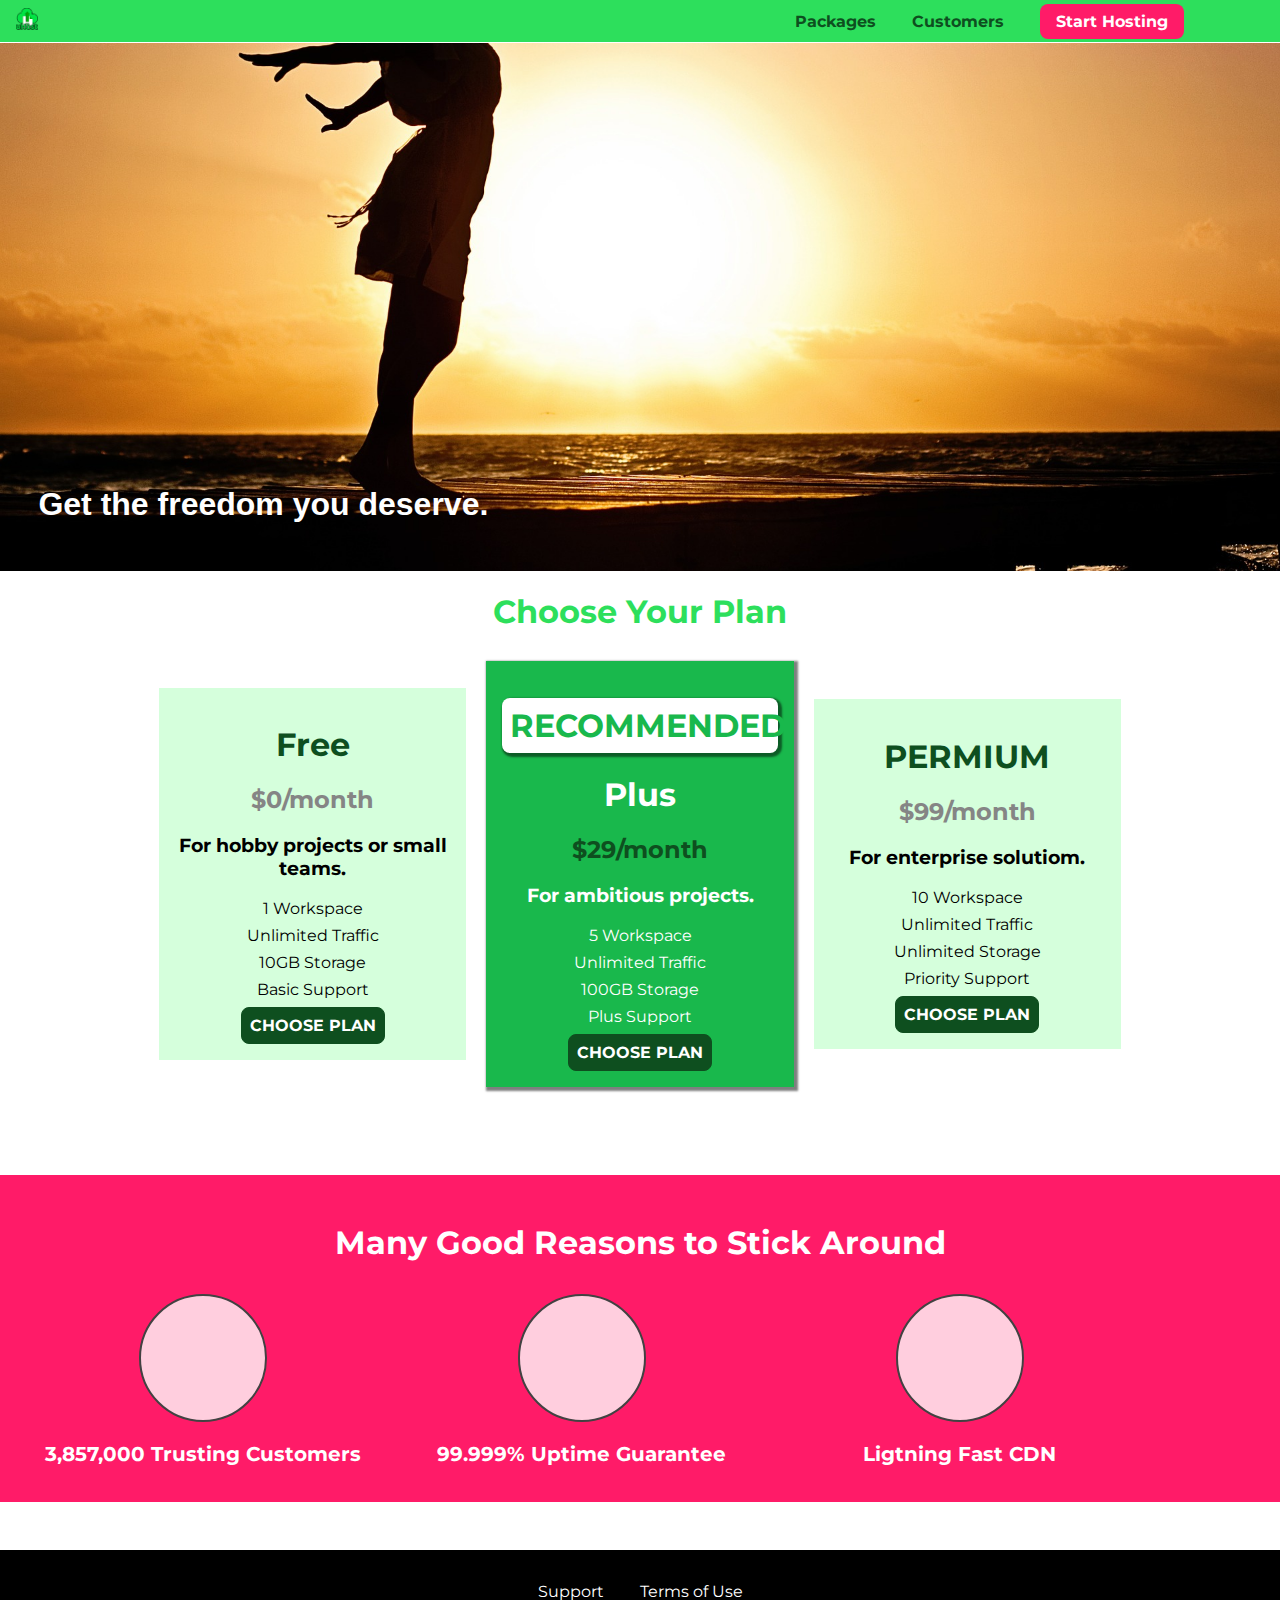
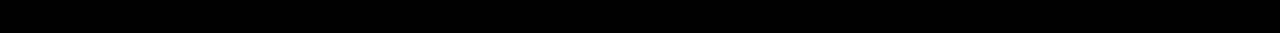
==== index.html @ 28cd18b9 "add background-image and style image" ====
<!DOCTYPE html>
<html lang="en">

<head>
    <meta charset="UTF-8">
    <meta http-equiv="X-UA-Compatible" content="ie=edge">
    <title>uHost</title>
    <link rel="shortcut icon" href="favicon.png">
    <link href="https://fonts.googleapis.com/css?family=Montserrat:400,700" rel="stylesheet">
    <link rel="stylesheet" href="shared.css">
    <link rel="stylesheet" href="main.css">
</head>

<body>
    <header class="main-header">
        <div>
            <a href="index.html" class="main-header__brand">
              <img src="images/uhost-icon.png" alt="usHost">  
            </a>
        </div>
        <nav class='main-nav'>
            <ul class='main-nav__items'>
                <li class='main-nav__item'>
                    <a href="packages/index.html" target="_self">Packages</a>
                </li>
                <li class='main-nav__item'>
                    <a href="customers/index.html">Customers</a>
                </li>
                <li class='main-nav__item main-nav__item--cta'>
                    <a href="start-hosting/index.html">Start Hosting</a>
                </li>
            </ul>
        </nav>
    </header>
    <main>
        <section id="product-overview">
            <h1>Get the freedom you deserve.</h1>
        </section>
        <section id="plans">
            <h1 class="section-title">Choose Your Plan</h1>
            <div class="plans__list">
                <article class="plan">
                    <h1 class="plan__title">Free</h1>
                    <h2 class="plan__price">$0/month</h2>
                    <h3>For hobby projects or small teams.</h3>
                    <ul class="plan__features">
                        <li class="plan__feature">1 Workspace</li>
                        <li class="plan__feature">Unlimited Traffic</li>
                        <li class="plan__feature">10GB Storage</li>
                        <li class="plan__feature">Basic Support</li>
                    </ul>
                    <div>
                        <button class="button">
                            CHOOSE PLAN
                        </button>
                    </div>
                </article>
                <article class="plan plan--highlighted">
                    <h1 class="plan__bagde">RECOMMENDED</h1>
                    <h1 class="plan__title">Plus</h1>
                    <h2 class="plan__price">$29/month</h2>
                    <h3>For ambitious projects.</h3>
                    <ul class="plan__features">
                        <li class="plan__feature">5 Workspace</li>
                        <li class="plan__feature">Unlimited Traffic</li>
                        <li class="plan__feature">100GB Storage</li>
                        <li class="plan__feature">Plus Support</li>
                    </ul>
                    <div>
                        <button class="button">
                            CHOOSE PLAN
                        </button>
                    </div>
                </article>
                <article class="plan">
                    <h1 class="plan__title">PERMIUM</h1>
                    <h2 class="plan__price">$99/month</h2>
                    <h3>For enterprise solutiom.</h3>
                    <ul class="plan__features">
                        <li class="plan__feature">10 Workspace</li>
                        <li class="plan__feature">Unlimited Traffic</li>
                        <li class="plan__feature">Unlimited Storage</li>
                        <li class="plan__feature">Priority Support</li>
                    </ul>
                    <div>
                        <button class="button">
                            CHOOSE PLAN
                        </button>
                    </div>
                </article>
            </div>
        </section>
        <section id="key-features">
            <h1 class="section-title">Many Good Reasons to Stick Around</h1>
            <ul class="key-features__list">
                <li class="key-feature">
                    <div class="key-feature__image"></div>
                    <p class="key-feature__description">3,857,000 Trusting Customers</p>
                </li>
                <li class="key-feature">
                    <div class="key-feature__image"></div>
                    <p class="key-feature__description">99.999% Uptime Guarantee</p>
                </li>
                <li class="key-feature">
                    <div class="key-feature__image"></div>
                    <p class="key-feature__description">Ligtning Fast CDN</p>
                </li>
            </ul>
        </section>
    </main>
    <footer class="main-footer">
        <nav>
            <ul class="main-footer__links">
                <li class="main-footer__link">
                    <a href="#">Support</a>
                </li>
                <li class="main-footer__link">
                    <a href="#">Terms of Use</a>
                </li>
            </ul>
        </nav>
    </footer>
</body>

</html>
---- shared.css ----
* {
    box-sizing: border-box;
}
body {
    font-family: 'Montserrat', sans-serif;
    margin: 0;
}
.main-header{
    width: 100%;
    position: fixed;
    background:  #2ddf5c;
    padding: 8px 16px;
    top: 0px;
    right: 0px;
    z-index: 2;
}

.main-nav__item{
    display: inline-block;
    margin: 0 16px;
}
.main-header > div{
    display: inline-block;
    vertical-align: middle;
}
.main-nav{
    display: inline-block;
    text-align: right;
    width: calc(100% - 90px) ;
    vertical-align: middle;
}
.main-nav__items{
    padding: 0;
    margin: 0;
    list-style: non e;
}
.main-header__brand{
    color:#0e4f1f;
    text-decoration: none;
    font-weight: bold;
    font-size: 22px;
    height: 22px;
    display: inline-block;
}

.main-header__brand img{
    height: 100%;
}

.main-nav__item a{
    color:#0e4f1f;
    text-decoration: none;
    font-weight: bold;
    padding: 3px 0;
}

.main-nav__item a:hover,
.main-nav__item a:active{
    color: white;
    border-bottom: 5px solid white;
}

.main-nav__item--cta a{
   color:white;
   background: #ff1b68;
   padding: 8px 16px;
   border-radius: 8px;
}

.main-nav__item--cta a:hover,
.main-nav__item--cta a:active {
    background:white;
    color: #ff1b68;
    border: none;
 }

 .button {
    background: #0e4f1f;
    color: white;
    font:inherit;
    border: 1.5px solid  #0e4f1f;
    padding: 8px;
    border-radius: 8px;
    font-weight: bold;
    cursor: pointer;
}
.button:hover, 
.button:active{
    background: white;
    color: #0e4f1f;
}

.button:focus{
    outline: none;
}


.main-footer {
    background: black;
    color: white;
    padding: 32px;
    margin-top: 48px;
}

.main-footer__links{
    list-style: none;
    padding: 0;
    margin: 0;
    text-align: center;
}

.main-footer__link{
    display: inline-block;
    margin: 0 16px;
}
.main-footer__link a {
    color: white;
    text-decoration: none;
}

.main-footer__link a:hover ,
.main-footer__link a:active {
    color: #ccc;
}
---- main.css ----
#product-overview {
    background: url('images/freedom.jpg')  left 10% bottom 20%/cover   no-repeat border-box;
    /* background-size: cover;
    background-repeat: no-repeat;
    background-position: left 10% bottom 20%/cover;
    background-origin: border-box;
    background-clip: border-box; */
    width: 100%;
    height: 528px;
    padding: 10px;
    margin-top: 43px;
    /* border: 2px dashed red; */
    position: relative; 
}

.section-title {
    color: #2ddf5c;
    text-align: center;
}

#product-overview h1 {
    color: white;
    font-family: 'Anton', sans-serif;
    position: absolute;
    bottom: 5%;
    left: 3%;
}
.plans__list {
    width: 80%;
    margin: auto;
    text-align: center;
}

.plan {
    background: #d5ffdc;
    width: 30%;
    padding: 16px;
    margin: 8px;
    display: inline-block;
    vertical-align: middle;
    text-align: center;
}
.plan--highlighted {
    background: #19b84c;
    color:white;
    box-shadow: 2px 2px 2px 2px rgba(0,0,0,0.5);
}

.plan__bagde{
    background: white;
    color:#19b84c;
    padding: 8px;
    box-shadow: 2px 2px 2px 2px rgba(0,0,0,0.5);
    border-radius: 8px;
}
.plan__features {
    list-style: none;
    padding: 0;
    margin: 0;
}

.plan__feature{
    margin: 8px 0;
}

.plan__title {
    color:#0e4f1f;
}

.plan__price {
    color: #858585;
}
.plan--highlighted  .plan__price{
    color:#0e4f1f;
}
.plan--highlighted  .plan__title{
    color:white;
}


#key-features {
    background: #ff1b68;
    margin-top: 80px;
    padding: 16px;
}

#key-features  .section-title{
    color: white;
    margin: 32px;
}
.key-features__list {
    list-style: none;
    padding: 0;
    margin: 0;
}

.key-feature__image{
    background: #ffcede;
    width: 128px;
    border: 2px solid #424242;
    border-radius: 50%;
    height: 128px;
    margin: auto;
}

.key-feature{
    display: inline-block;
    width: 30%;
    text-align: center;
    vertical-align: top;
}

.key-feature__description {
    color: white;
    font-weight: bold;
    text-align: center;
    font-size: 20px;
}
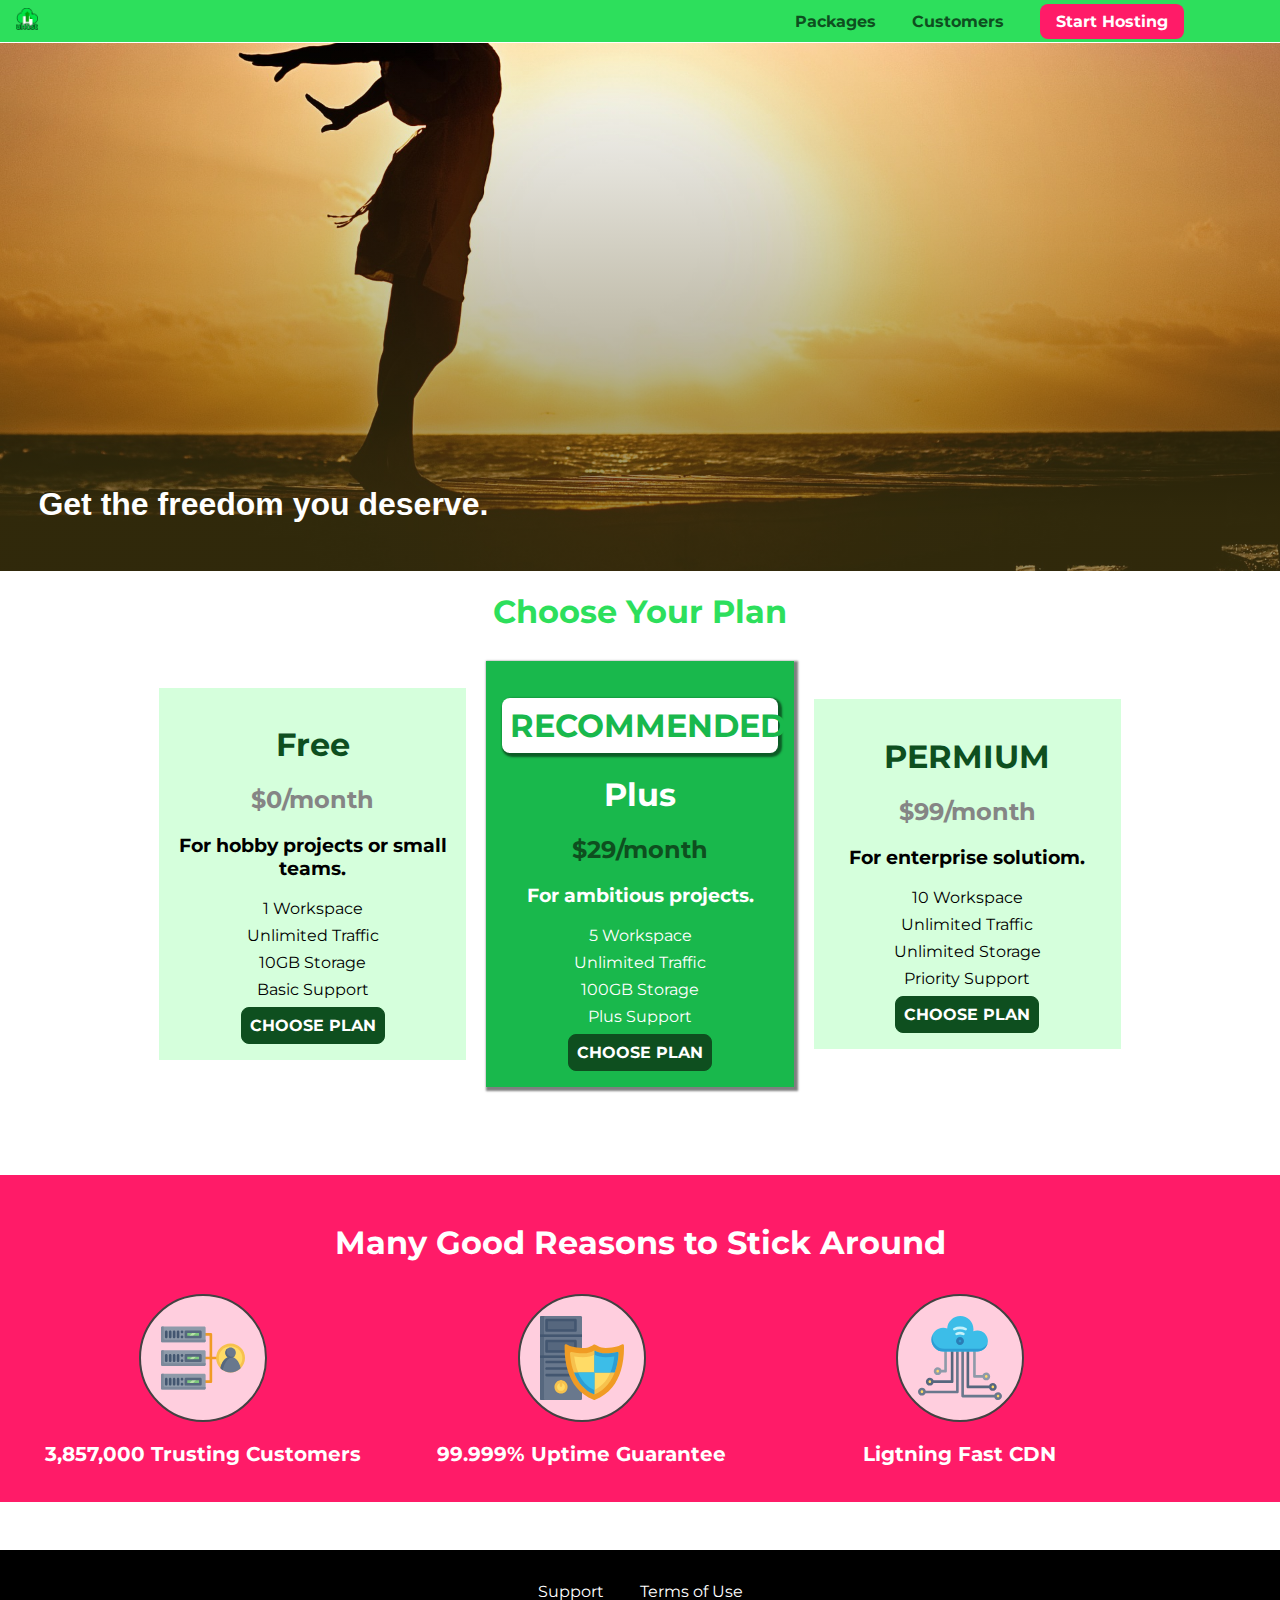
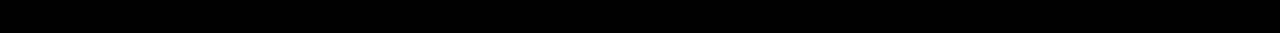
==== commit 7cfedacd: "adding svgs and resize them" ====
--- a/index.html
+++ b/index.html
@@ -94,15 +94,187 @@
             <h1 class="section-title">Many Good Reasons to Stick Around</h1>
             <ul class="key-features__list">
                 <li class="key-feature">
-                    <div class="key-feature__image"></div>
+                    <div class="key-feature__image">
+                        <svg viewBox="0 0 512 512">
+                            <path style="fill:#F09B24;" d="M344,248h-32V112c0-4.418-3.582-8-8-8h-40c-4.418,0-8,3.582-8,8s3.582,8,8,8h32v128h-32  c-4.418,0-8,3.582-8,8s3.582,8,8,8h32v128h-32c-4.418,0-8,3.582-8,8s3.582,8,8,8h40c4.418,0,8-3.582,8-8V264h32c4.418,0,8-3.582,8-8  S348.418,248,344,248z"
+                            />
+                            <path style="fill:#8E9AA9;" d="M264,64H8c-4.418,0-8,3.582-8,8v80c0,4.418,3.582,8,8,8h256c4.418,0,8-3.582,8-8V72  C272,67.582,268.418,64,264,64z"
+                            />
+                            <path style="fill:#7C899B;" d="M24,144c-4.418,0-8-3.582-8-8V64H8c-4.418,0-8,3.582-8,8v80c0,4.418,3.582,8,8,8h256  c4.418,0,8-3.582,8-8v-8H24z"
+                            />
+                            <rect x="152" y="96" style="fill:#B8E3A8;" width="88" height="32" />
+                            <g>
+                                <polygon style="fill:#7EC97D;" points="152,96 152,128 166,128 198,96  " />
+                                <polygon style="fill:#7EC97D;" points="220,96 188,128 240,128 240,96  " />
+                            </g>
+                            <path style="fill:#56677E;" d="M240,136h-88c-4.418,0-8-3.582-8-8V96c0-4.418,3.582-8,8-8h88c4.418,0,8,3.582,8,8v32  C248,132.418,244.418,136,240,136z M160,120h72v-16h-72V120z"
+                            />
+                            <g>
+                                <path style="fill:#435670;" d="M32,136c-4.418,0-8-3.582-8-8V96c0-4.418,3.582-8,8-8s8,3.582,8,8v32C40,132.418,36.418,136,32,136z   "
+                                />
+                                <path style="fill:#435670;" d="M56,136c-4.418,0-8-3.582-8-8V96c0-4.418,3.582-8,8-8s8,3.582,8,8v32C64,132.418,60.418,136,56,136z   "
+                                />
+                                <path style="fill:#435670;" d="M80,136c-4.418,0-8-3.582-8-8V96c0-4.418,3.582-8,8-8s8,3.582,8,8v32C88,132.418,84.418,136,80,136z   "
+                                />
+                                <path style="fill:#435670;" d="M104,136c-4.418,0-8-3.582-8-8V96c0-4.418,3.582-8,8-8s8,3.582,8,8v32   C112,132.418,108.418,136,104,136z"
+                                />
+                                <path style="fill:#435670;" d="M128,105c-4.418,0-8-3.582-8-8v-1c0-4.418,3.582-8,8-8s8,3.582,8,8v1   C136,101.418,132.418,105,128,105z"
+                                />
+                                <path style="fill:#435670;" d="M128,136c-4.418,0-8-3.582-8-8v-1c0-4.418,3.582-8,8-8s8,3.582,8,8v1   C136,132.418,132.418,136,128,136z"
+                                />
+                            </g>
+                            <path style="fill:#8E9AA9;" d="M264,208H8c-4.418,0-8,3.582-8,8v80c0,4.418,3.582,8,8,8h256c4.418,0,8-3.582,8-8v-80  C272,211.582,268.418,208,264,208z"
+                            />
+                            <path style="fill:#7C899B;" d="M24,288c-4.418,0-8-3.582-8-8v-72H8c-4.418,0-8,3.582-8,8v80c0,4.418,3.582,8,8,8h256  c4.418,0,8-3.582,8-8v-8H24z"
+                            />
+                            <rect x="152" y="240" style="fill:#B8E3A8;" width="88" height="32" />
+                            <g>
+                                <polygon style="fill:#7EC97D;" points="152,240 152,272 166,272 198,240  " />
+                                <polygon style="fill:#7EC97D;" points="220,240 188,272 240,272 240,240  " />
+                            </g>
+                            <path style="fill:#56677E;" d="M240,280h-88c-4.418,0-8-3.582-8-8v-32c0-4.418,3.582-8,8-8h88c4.418,0,8,3.582,8,8v32  C248,276.418,244.418,280,240,280z M160,264h72v-16h-72V264z"
+                            />
+                            <g>
+                                <path style="fill:#435670;" d="M32,280c-4.418,0-8-3.582-8-8v-32c0-4.418,3.582-8,8-8s8,3.582,8,8v32C40,276.418,36.418,280,32,280   z"
+                                />
+                                <path style="fill:#435670;" d="M56,280c-4.418,0-8-3.582-8-8v-32c0-4.418,3.582-8,8-8s8,3.582,8,8v32C64,276.418,60.418,280,56,280   z"
+                                />
+                                <path style="fill:#435670;" d="M80,280c-4.418,0-8-3.582-8-8v-32c0-4.418,3.582-8,8-8s8,3.582,8,8v32C88,276.418,84.418,280,80,280   z"
+                                />
+                                <path style="fill:#435670;" d="M104,280c-4.418,0-8-3.582-8-8v-32c0-4.418,3.582-8,8-8s8,3.582,8,8v32   C112,276.418,108.418,280,104,280z"
+                                />
+                                <path style="fill:#435670;" d="M128,249c-4.418,0-8-3.582-8-8v-1c0-4.418,3.582-8,8-8s8,3.582,8,8v1   C136,245.418,132.418,249,128,249z"
+                                />
+                                <path style="fill:#435670;" d="M128,280c-4.418,0-8-3.582-8-8v-1c0-4.418,3.582-8,8-8s8,3.582,8,8v1   C136,276.418,132.418,280,128,280z"
+                                />
+                            </g>
+                            <path style="fill:#8E9AA9;" d="M264,352H8c-4.418,0-8,3.582-8,8v80c0,4.418,3.582,8,8,8h256c4.418,0,8-3.582,8-8v-80  C272,355.582,268.418,352,264,352z"
+                            />
+                            <path style="fill:#7C899B;" d="M24,432c-4.418,0-8-3.582-8-8v-72H8c-4.418,0-8,3.582-8,8v80c0,4.418,3.582,8,8,8h256  c4.418,0,8-3.582,8-8v-8H24z"
+                            />
+                            <rect x="152" y="384" style="fill:#B8E3A8;" width="88" height="32" />
+                            <g>
+                                <polygon style="fill:#7EC97D;" points="152,384 152,416 166,416 198,384  " />
+                                <polygon style="fill:#7EC97D;" points="220,384 188,416 240,416 240,384  " />
+                            </g>
+                            <path style="fill:#56677E;" d="M240,424h-88c-4.418,0-8-3.582-8-8v-32c0-4.418,3.582-8,8-8h88c4.418,0,8,3.582,8,8v32  C248,420.418,244.418,424,240,424z M160,408h72v-16h-72V408z"
+                            />
+                            <g>
+                                <path style="fill:#435670;" d="M32,424c-4.418,0-8-3.582-8-8v-32c0-4.418,3.582-8,8-8s8,3.582,8,8v32C40,420.418,36.418,424,32,424   z"
+                                />
+                                <path style="fill:#435670;" d="M56,424c-4.418,0-8-3.582-8-8v-32c0-4.418,3.582-8,8-8s8,3.582,8,8v32C64,420.418,60.418,424,56,424   z"
+                                />
+                                <path style="fill:#435670;" d="M80,424c-4.418,0-8-3.582-8-8v-32c0-4.418,3.582-8,8-8s8,3.582,8,8v32C88,420.418,84.418,424,80,424   z"
+                                />
+                                <path style="fill:#435670;" d="M104,424c-4.418,0-8-3.582-8-8v-32c0-4.418,3.582-8,8-8s8,3.582,8,8v32   C112,420.418,108.418,424,104,424z"
+                                />
+                                <path style="fill:#435670;" d="M128,393c-4.418,0-8-3.582-8-8v-1c0-4.418,3.582-8,8-8s8,3.582,8,8v1   C136,389.418,132.418,393,128,393z"
+                                />
+                                <path style="fill:#435670;" d="M128,424c-4.418,0-8-3.582-8-8v-1c0-4.418,3.582-8,8-8s8,3.582,8,8v1   C136,420.418,132.418,424,128,424z"
+                                />
+                            </g>
+                            <path style="fill:#F7C14D;" d="M424,168c-48.523,0-88,39.477-88,88s39.477,88,88,88s88-39.477,88-88S472.523,168,424,168z" />
+                            <path style="fill:#FFDB66;" d="M424,184c-39.701,0-72,32.299-72,72s32.299,72,72,72s72-32.299,72-72S463.701,184,424,184z" />
+                            <path style="fill:#69788D;" d="M484.893,314.16C476.393,274.588,451.922,248,424,248s-52.393,26.588-60.893,66.16  c-0.605,2.82,0.354,5.749,2.511,7.664C381.731,336.124,402.465,344,424,344s42.269-7.876,58.381-22.176  C484.539,319.909,485.498,316.98,484.893,314.16z"
+                            />
+                            <path style="fill:#56677E;" d="M434.053,249.171C430.768,248.403,427.411,248,424,248c-27.922,0-52.393,26.588-60.893,66.16  c-0.605,2.82,0.354,5.749,2.511,7.664c3.383,3.002,6.979,5.703,10.734,8.125C384.904,286.243,407.373,255.378,434.053,249.171z"
+                            />
+                            <path style="fill:#69788D;" d="M424,192c-17.645,0-32,14.355-32,32s14.355,32,32,32s32-14.355,32-32S441.645,192,424,192z" />
+                            <path style="fill:#56677E;" d="M432,248c-17.645,0-32-14.355-32-32c0-6.783,2.128-13.076,5.742-18.258  C397.444,203.53,392,213.138,392,224c0,17.645,14.355,32,32,32c10.862,0,20.471-5.444,26.258-13.742  C445.076,245.872,438.783,248,432,248z"
+                            />
+
+                        </svg>
+  
+                    </div>
                     <p class="key-feature__description">3,857,000 Trusting Customers</p>
                 </li>
                 <li class="key-feature">
-                    <div class="key-feature__image"></div>
+                    <div class="key-feature__image">
+                        <svg viewBox="0 0 512 512">
+                            <path style="fill:#69788D;" d="M248,0H8C3.582,0,0,3.582,0,8v496c0,4.418,3.582,8,8,8h240c4.418,0,8-3.582,8-8V8  C256,3.582,252.418,0,248,0z"
+                            />
+                            <path style="fill:#56677E;" d="M24,504V8c0-4.418,3.582-8,8-8H8C3.582,0,0,3.582,0,8v496c0,4.418,3.582,8,8,8h24  C27.582,512,24,508.418,24,504z"
+                            />
+                            <g>
+                                <rect x="0" y="112" style="fill:#435670;" width="256" height="16" />
+                                <rect x="0" y="240" style="fill:#435670;" width="256" height="16" />
+                            </g>
+                            <path style="fill:#F7C14D;" d="M128,392c-22.056,0-40,17.944-40,40s17.944,40,40,40s40-17.944,40-40S150.056,392,128,392z" />
+                            <path style="fill:#FFDB66;" d="M128,408c-13.233,0-24,10.767-24,24s10.767,24,24,24s24-10.767,24-24S141.233,408,128,408z" />
+                            <path style="fill:#F7C14D;" d="M128,392c-2.739,0-5.414,0.278-8,0.805V424c0,4.418,3.582,8,8,8c4.418,0,8-3.582,8-8v-31.195  C133.414,392.278,130.739,392,128,392z"
+                            />
+                            <g>
+                                <path style="fill:#435670;" d="M216,288H40c-4.418,0-8-3.582-8-8s3.582-8,8-8h176c4.418,0,8,3.582,8,8S220.418,288,216,288z"
+                                />
+                                <path style="fill:#435670;" d="M216,328H40c-4.418,0-8-3.582-8-8s3.582-8,8-8h176c4.418,0,8,3.582,8,8S220.418,328,216,328z"
+                                />
+                                <path style="fill:#435670;" d="M216,368H40c-4.418,0-8-3.582-8-8s3.582-8,8-8h176c4.418,0,8,3.582,8,8S220.418,368,216,368z"
+                                />
+                                <path style="fill:#435670;" d="M216,16H40c-4.418,0-8,3.582-8,8v64c0,4.418,3.582,8,8,8h176c4.418,0,8-3.582,8-8V24   C224,19.582,220.418,16,216,16z"
+                                />
+                            </g>
+                            <rect x="48" y="32" style="fill:#56677E;" width="160" height="48" />
+                            <path style="fill:#435670;" d="M216,144H40c-4.418,0-8,3.582-8,8v64c0,4.418,3.582,8,8,8h176c4.418,0,8-3.582,8-8v-64  C224,147.582,220.418,144,216,144z"
+                            />
+                            <rect x="48" y="160" style="fill:#56677E;" width="160" height="48" />
+                            <path style="fill:#F09B24;" d="M511.747,180.237c-0.194-6.537-8.107-10.107-13.135-5.894c-5.6,4.693-42.904,21.282-98.514,21.282  c-33.45,0-64.625-20.999-64.929-21.206c-2.9-1.991-6.764-1.85-9.512,0.346c-2.677,2.135-27.201,20.86-63.793,20.86  c-55.607,0-92.914-16.589-98.515-21.282c-5.028-4.211-12.941-0.645-13.135,5.894c-1.634,54.834,4.655,105.941,18.693,151.903  c12.096,39.604,29.759,74.047,52.497,102.373c27.538,34.304,62.743,59.882,104.66,76.045c3.069,1.918,6.757,1.921,9.83,0  c41.917-16.163,77.122-41.741,104.66-76.045c22.738-28.326,40.401-62.77,52.497-102.373  C507.092,286.179,513.381,235.071,511.747,180.237z"
+                            />
+                            <path style="fill:#F7C14D;" d="M476.21,221.226c-1.953-1.631-4.568-2.235-7.036-1.628c-21.686,5.327-44.926,8.028-69.075,8.028  c-25.926,0-49.633-8.975-64.955-16.504c-2.307-1.134-5.016-1.091-7.284,0.116c-14.059,7.477-36.919,16.388-65.994,16.388  c-24.153,0-47.394-2.701-69.075-8.028c-5.155-1.268-10.221,2.966-9.894,8.261c2.077,33.693,7.668,65.635,16.616,94.935  c22.774,74.565,66.139,126.334,128.888,153.868c2.032,0.891,4.397,0.891,6.43,0c61.777-27.107,104.716-78.876,127.62-153.868  c8.948-29.3,14.539-61.241,16.616-94.935C479.224,225.319,478.163,222.856,476.21,221.226z"
+                            />
+                            <path style="fill:#FFDB66;" d="M331.609,451.727c-52.604-25.289-89.304-70.987-109.144-135.944  c-6.532-21.39-11.162-44.336-13.82-68.447c17.133,2.852,34.952,4.291,53.22,4.291c29.394,0,53.376-7.793,69.978-15.561  c17.44,7.736,41.656,15.561,68.256,15.561c18.267,0,36.085-1.439,53.219-4.291c-2.659,24.112-7.288,47.06-13.82,68.448  C419.545,381.108,383.27,426.805,331.609,451.727z"
+                            />
+                            <g>
+                                <path style="fill:#2C9DD4;" d="M479.066,227.858c0.157-2.539-0.903-5.002-2.856-6.633s-4.568-2.235-7.036-1.628   c-21.686,5.327-44.926,8.028-69.075,8.028c-25.926,0-49.633-8.975-64.955-16.504c-1.057-0.52-2.2-0.78-3.345-0.806l-0.072,133.351   h123.601c2.556-6.746,4.933-13.702,7.123-20.874C471.398,293.493,476.989,261.552,479.066,227.858z"
+                                />
+                                <path style="fill:#2C9DD4;" d="M206.658,343.667c24.153,63.42,65.028,108.108,121.743,132.995c1.031,0.452,2.147,0.673,3.263,0.666   l0.063-133.661H206.658z"
+                                />
+                            </g>
+                            <g>
+                                <path style="fill:#3CBDE8;" d="M439.497,315.783c6.532-21.389,11.161-44.336,13.82-68.448c-17.134,2.852-34.952,4.291-53.219,4.291   c-26.6,0-50.815-7.824-68.256-15.561l-0.116,107.601h97.758C433.179,334.807,436.524,325.518,439.497,315.783z"
+                                />
+                                <path style="fill:#3CBDE8;" d="M232.523,343.667c21.144,50.298,54.363,86.56,99.087,108.06l0.117-108.06H232.523z" />
+                            </g>
+                        </svg>
+                    </div>
                     <p class="key-feature__description">99.999% Uptime Guarantee</p>
                 </li>
                 <li class="key-feature">
-                    <div class="key-feature__image"></div>
+                    <div class="key-feature__image">
+                        <svg viewBox="0 0 512 512">
+                            <path style="fill:#8E9AA9;" d="M168,200c-4.418,0-8,3.582-8,8v120h-17.376c-3.302-9.311-12.194-16-22.624-16  c-13.234,0-24,10.767-24,24s10.766,24,24,24c10.429,0,19.321-6.689,22.624-16H168c4.418,0,8-3.582,8-8V208  C176,203.582,172.418,200,168,200z"
+                            />
+                            <path style="fill:#FFDB66;" d="M120,328c-4.411,0-8,3.589-8,8s3.589,8,8,8s8-3.589,8-8S124.411,328,120,328z" />
+                            <path style="fill:#56677E;" d="M208,200c-4.418,0-8,3.582-8,8v184H94.624C91.322,382.689,82.43,376,72,376  c-13.234,0-24,10.767-24,24s10.766,24,24,24c10.429,0,19.321-6.689,22.624-16H208c4.418,0,8-3.582,8-8V208  C216,203.582,212.418,200,208,200z"
+                            />
+                            <path style="fill:#FFDB66;" d="M72,392c-4.411,0-8,3.589-8,8s3.589,8,8,8s8-3.589,8-8S76.411,392,72,392z" />
+                            <path style="fill:#69788D;" d="M240,208c-4.418,0-8,3.582-8,8v239H47.24c-2.671-10.34-12.078-18-23.24-18c-13.234,0-24,10.767-24,24  s10.766,24,24,24c9.666,0,18.009-5.747,21.809-14H240c4.418,0,8-3.582,8-8V216C248,211.582,244.418,208,240,208z"
+                            />
+                            <path style="fill:#FFDB66;" d="M24,453c-4.411,0-8,3.589-8,8s3.589,8,8,8s8-3.589,8-8S28.411,453,24,453z" />
+                            <path style="fill:#69788D;" d="M488,464c-10.429,0-19.321,6.689-22.624,16H280V208c0-4.418-3.582-8-8-8s-8,3.582-8,8v280  c0,4.418,3.582,8,8,8h193.376c3.302,9.311,12.194,16,22.624,16c13.234,0,24-10.767,24-24S501.234,464,488,464z"
+                            />
+                            <path style="fill:#FFDB66;" d="M488,480c-4.411,0-8,3.589-8,8s3.589,8,8,8s8-3.589,8-8S492.411,480,488,480z" />
+                            <path style="fill:#56677E;" d="M456,408c-10.429,0-19.321,6.689-22.624,16H312V208c0-4.418-3.582-8-8-8s-8,3.582-8,8v224  c0,4.418,3.582,8,8,8h129.376c3.302,9.311,12.194,16,22.624,16c13.234,0,24-10.767,24-24S469.234,408,456,408z"
+                            />
+                            <path style="fill:#FFDB66;" d="M456,424c-4.411,0-8,3.589-8,8s3.589,8,8,8s8-3.589,8-8S460.411,424,456,424z" />
+                            <path style="fill:#8E9AA9;" d="M416,344c-10.429,0-19.321,6.689-22.624,16H352V208c0-4.418-3.582-8-8-8s-8,3.582-8,8v160  c0,4.418,3.582,8,8,8h49.376c3.302,9.311,12.194,16,22.624,16c13.234,0,24-10.767,24-24S429.234,344,416,344z"
+                            />
+                            <path style="fill:#FFDB66;" d="M416,360c-4.411,0-8,3.589-8,8s3.589,8,8,8s8-3.589,8-8S420.411,360,416,360z" />
+                            <path style="fill:#3CBDE8;" d="M362,88c-8.741,0-17.231,1.751-25.06,5.085C337.646,88.797,338,84.43,338,80  c0-44.112-35.888-80-80-80c-42.823,0-77.895,33.816-79.909,76.149C170.393,73.415,162.244,72,154,72c-39.701,0-72,32.299-72,72  s32.299,72,72,72h208c35.29,0,64-28.71,64-64S397.29,88,362,88z"
+                            />
+                            <path style="fill:#2C9DD4;" d="M368,200H160c-39.701,0-72-32.299-72-72c0-5.863,0.721-11.559,2.05-17.019  C84.918,120.88,82,132.102,82,144c0,39.701,32.299,72,72,72h208c30.389,0,55.88-21.296,62.379-49.743  C413.565,186.327,392.352,200,368,200z"
+                            />
+                            <path style="fill:#2A7DB5;" d="M256,128c-13.234,0-24,10.767-24,24s10.766,24,24,24c13.233,0,24-10.767,24-24S269.233,128,256,128z"
+                            />
+                            <path style="fill:#2C9DD4;" d="M256,144c-4.411,0-8,3.589-8,8s3.589,8,8,8c4.411,0,8-3.589,8-8S260.411,144,256,144z" />
+                            <g>
+                                <path style="fill:#C5F1FA;" d="M221.755,87.695c-2.994,0-5.864-1.688-7.233-4.572c-1.894-3.991-0.194-8.763,3.798-10.657   C230.157,66.849,242.834,64,256,64c13.166,0,25.844,2.849,37.68,8.466c3.992,1.895,5.692,6.666,3.798,10.657   s-6.666,5.692-10.657,3.798C277.144,82.328,266.774,80,256,80c-10.774,0-21.144,2.328-30.821,6.921   C224.072,87.446,222.904,87.695,221.755,87.695z"
+                                />
+                                <path style="fill:#C5F1FA;" d="M276.545,116.618c-1.148,0-2.316-0.249-3.424-0.774C267.745,113.293,261.985,112,256,112   c-5.985,0-11.745,1.293-17.121,3.844c-3.991,1.895-8.763,0.192-10.657-3.798c-1.894-3.992-0.193-8.764,3.798-10.657   C239.557,97.813,247.625,96,256,96c8.376,0,16.444,1.813,23.98,5.389c3.991,1.894,5.692,6.665,3.798,10.657   C282.41,114.93,279.539,116.618,276.545,116.618z"
+                                />
+                            </g>
+
+                        </svg>
+                    </div>
                     <p class="key-feature__description">Ligtning Fast CDN</p>
                 </li>
             </ul>
--- a/main.css
+++ b/main.css
@@ -1,6 +1,7 @@
 
  #product-overview {
-    background: url('images/freedom.jpg')  left 10% bottom 20%/cover   no-repeat border-box;
+    background: linear-gradient(to top, rgba(80,68,18,0.6) 10%, transparent), 
+    url('images/freedom.jpg')  left 10% bottom 20%/cover   no-repeat border-box , #ff1b68;
     /* background-size: cover;
     background-repeat: no-repeat;
     background-position: left 10% bottom 20%/cover;
@@ -102,6 +103,7 @@
     border-radius: 50%;
     height: 128px;
     margin: auto;
+    padding: 20px;
 }
 
 .key-feature{
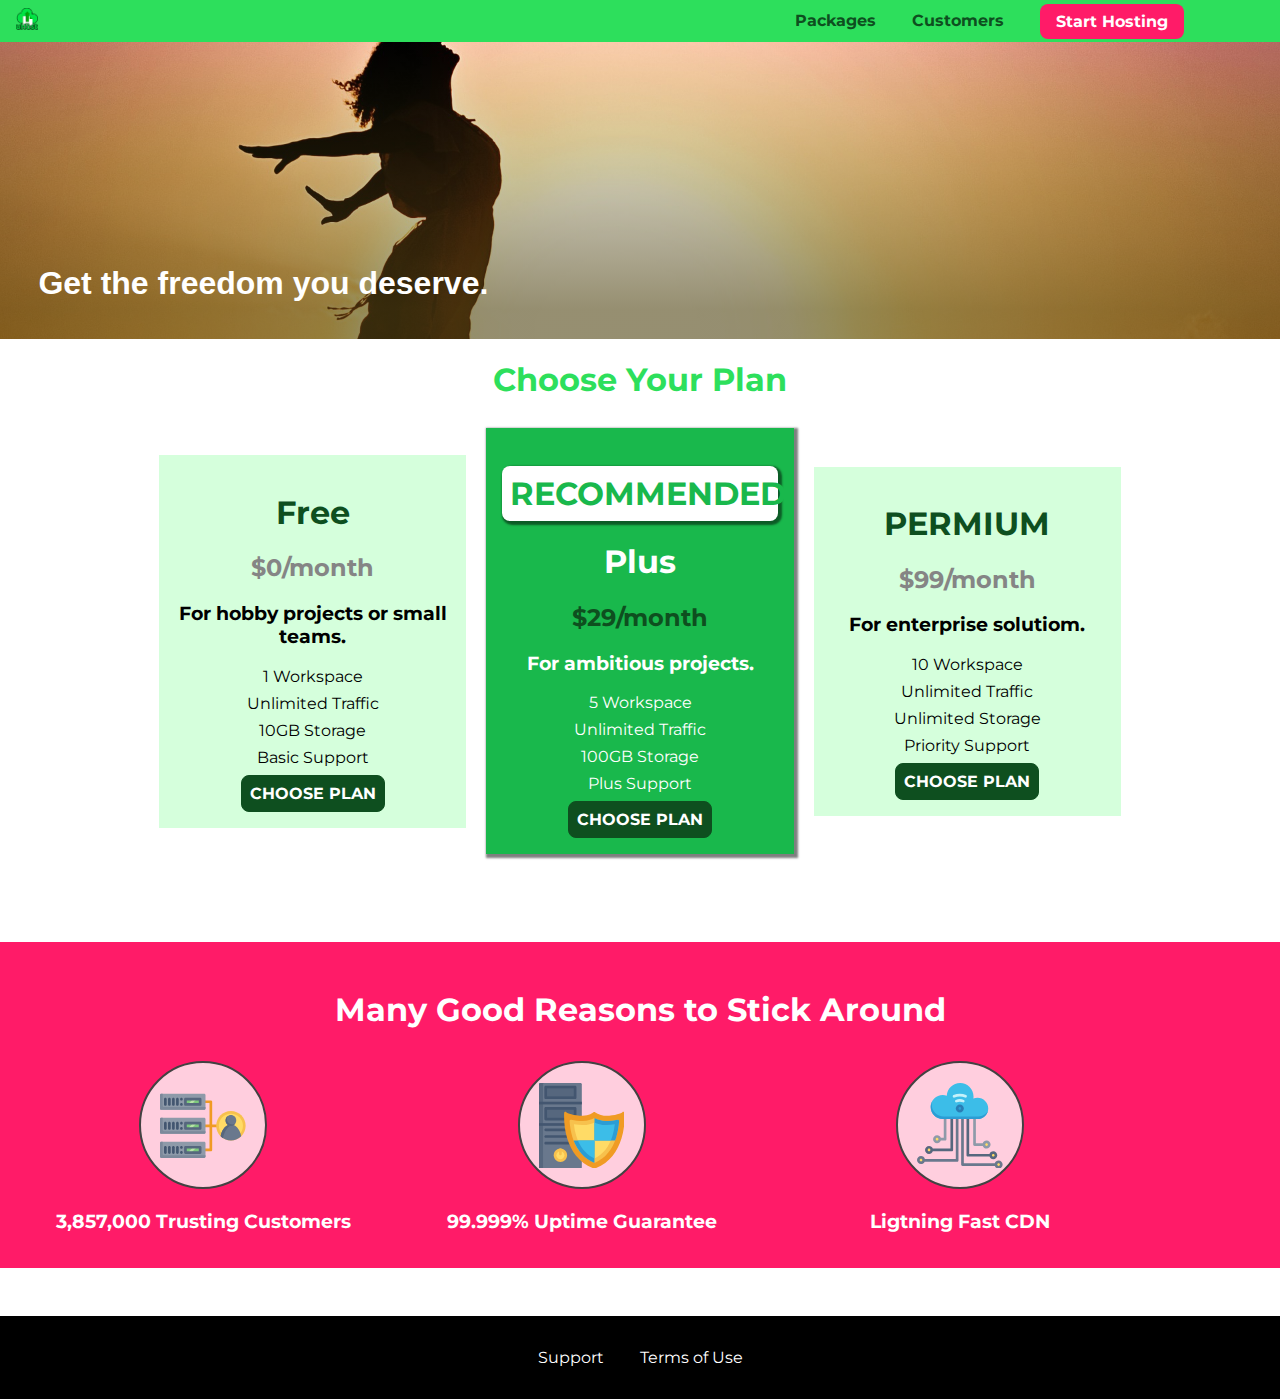
==== commit aa61d738: "adding modal html and css" ====
--- a/index.html
+++ b/index.html
@@ -12,6 +12,14 @@
 </head>
 
 <body>
+    <div class="backdrop"></div>
+    <div class="modal">
+        <h1 class="modal__title">Do you want to continue?</h1>
+        <div class="modal__actions">
+            <a href="start-hosting/index.html"  class="modal__action">Yes!</a>
+            <button class="modal__action   modal__action--negative" type="button">No!</button>  
+        </div>
+    </div>
     <header class="main-header">
         <div>
             <a href="index.html" class="main-header__brand">
--- a/shared.css
+++ b/shared.css
@@ -10,7 +10,7 @@
     width: 100%;
     position: fixed;
     background:  #2ddf5c;
-    padding: 8px 16px;
+    padding: 0.5rem 1rem;
     top: 0px;
     right: 0px;
     z-index: 2;
@@ -18,7 +18,7 @@
 
 .main-nav__item{
     display: inline-block;
-    margin: 0 16px;
+    margin: 0 1rem;
 }
 .main-header > div{
     display: inline-block;
@@ -39,7 +39,7 @@
     color:#0e4f1f;
     text-decoration: none;
     font-weight: bold;
-    font-size: 22px;
+    font-size: 1.3rem;
     height: 22px;
     display: inline-block;
 }
@@ -52,7 +52,7 @@
     color:#0e4f1f;
     text-decoration: none;
     font-weight: bold;
-    padding: 3px 0;
+    padding:0.2rem 0;
 }
 
 .main-nav__item a:hover,
@@ -64,7 +64,7 @@
 .main-nav__item--cta a{
    color:white;
    background: #ff1b68;
-   padding: 8px 16px;
+   padding: 0.5rem 1rem;
    border-radius: 8px;
 }
 
@@ -75,12 +75,23 @@
     border: none;
  }
 
+ .backdrop {
+    position: fixed;
+    background-color: rgba(0, 0, 0, 0.3);
+    width: 100vw;
+    height: 100vh;
+    top: 0;
+    left: 0;
+    z-index:100;
+    display: none; 
+ }
+
  .button {
     background: #0e4f1f;
     color: white;
     font:inherit;
     border: 1.5px solid  #0e4f1f;
-    padding: 8px;
+    padding: 0.5rem;
     border-radius: 8px;
     font-weight: bold;
     cursor: pointer;
@@ -99,8 +110,8 @@
 .main-footer {
     background: black;
     color: white;
-    padding: 32px;
-    margin-top: 48px;
+    padding: 2rem;
+    margin-top: 3rem;
 }
 
 .main-footer__links{
@@ -112,7 +123,7 @@
 
 .main-footer__link{
     display: inline-block;
-    margin: 0 16px;
+    margin: 0 1rem;
 }
 .main-footer__link a {
     color: white;
--- a/main.css
+++ b/main.css
@@ -1,18 +1,18 @@
 
  #product-overview {
     background: linear-gradient(to top, rgba(80,68,18,0.6) 10%, transparent), 
-    url('images/freedom.jpg')  left 10% bottom 20%/cover   no-repeat border-box , #ff1b68;
+    url('images/freedom.jpg')  left 10% bottom 70%/cover   no-repeat border-box , #ff1b68;
     /* background-size: cover;
     background-repeat: no-repeat;
     background-position: left 10% bottom 20%/cover;
     background-origin: border-box;
     background-clip: border-box; */
-    width: 100%;
-    height: 528px;
-    padding: 10px;
-    margin-top: 43px;
+    width: 100vw;
+    height: 33vh;
+    margin-top: 2.6rem;
     /* border: 2px dashed red; */
     position: relative; 
+    /* Even if using the position:relative we related the w&h to the viewport */
 }
 
 .section-title {
@@ -29,15 +29,16 @@
 }
 .plans__list {
     width: 80%;
-    margin: auto;
+    margin: auto; 
+    /*  for centering elements but it works only for block level elements with an explicitly assigned Width though */
     text-align: center;
 }
 
 .plan {
     background: #d5ffdc;
     width: 30%;
-    padding: 16px;
-    margin: 8px;
+    padding: 1rem;
+    margin: 0.5rem;
     display: inline-block;
     vertical-align: middle;
     text-align: center;
@@ -51,7 +52,7 @@
 .plan__bagde{
     background: white;
     color:#19b84c;
-    padding: 8px;
+    padding: 0.5rem;
     box-shadow: 2px 2px 2px 2px rgba(0,0,0,0.5);
     border-radius: 8px;
 }
@@ -62,7 +63,7 @@
 }
 
 .plan__feature{
-    margin: 8px 0;
+    margin: 0.5rem 0;
 }
 
 .plan__title {
@@ -82,13 +83,13 @@
 
 #key-features {
     background: #ff1b68;
-    margin-top: 80px;
-    padding: 16px;
+    margin-top: 5rem;
+    padding: 1rem;
 }
 
 #key-features  .section-title{
     color: white;
-    margin: 32px;
+    margin: 2rem;
 }
 .key-features__list {
     list-style: none;
@@ -103,7 +104,7 @@
     border-radius: 50%;
     height: 128px;
     margin: auto;
-    padding: 20px;
+    padding: 1.2rem;
 }
 
 .key-feature{
@@ -117,5 +118,55 @@
     color: white;
     font-weight: bold;
     text-align: center;
-    font-size: 20px;
+    font-size: 1.2rem;
 }
+
+.modal{
+    position: fixed;
+    display: none;
+    z-index: 200;
+    background-color: white;
+    width: 40%;
+    height: 25%;
+    padding: 1rem ;
+    top: 20%;
+    left: 30%;
+    border: 1px solid #ccc;
+    box-shadow: 1px 1px 1px 1px rgba(0, 0, 0, 0.5);;
+}
+.modal__title{
+    text-align: center;
+    margin: 0 0 1rem 0;
+}
+
+.modal__actions{
+    text-align: center;
+}
+
+.modal__action{
+    background-color: #0e4f1f;
+    border: 1px solid #0e4f1f;
+    padding: 0.5rem 1rem;
+    text-decoration: none;
+    color: white;
+    cursor: pointer;
+    font: inherit;
+
+}
+
+.modal__action--negative{
+    background-color: red;
+    border-color:red;
+}
+
+.modal__action:hover ,
+.modal__action:active {
+  background: #2ddf5c;
+  border-color: #2ddf5c;
+}
+
+.modal__action--negative:hover,
+.modal__action--negative:active{
+    background: #ff5454;
+    border-color: #ff5454;
+}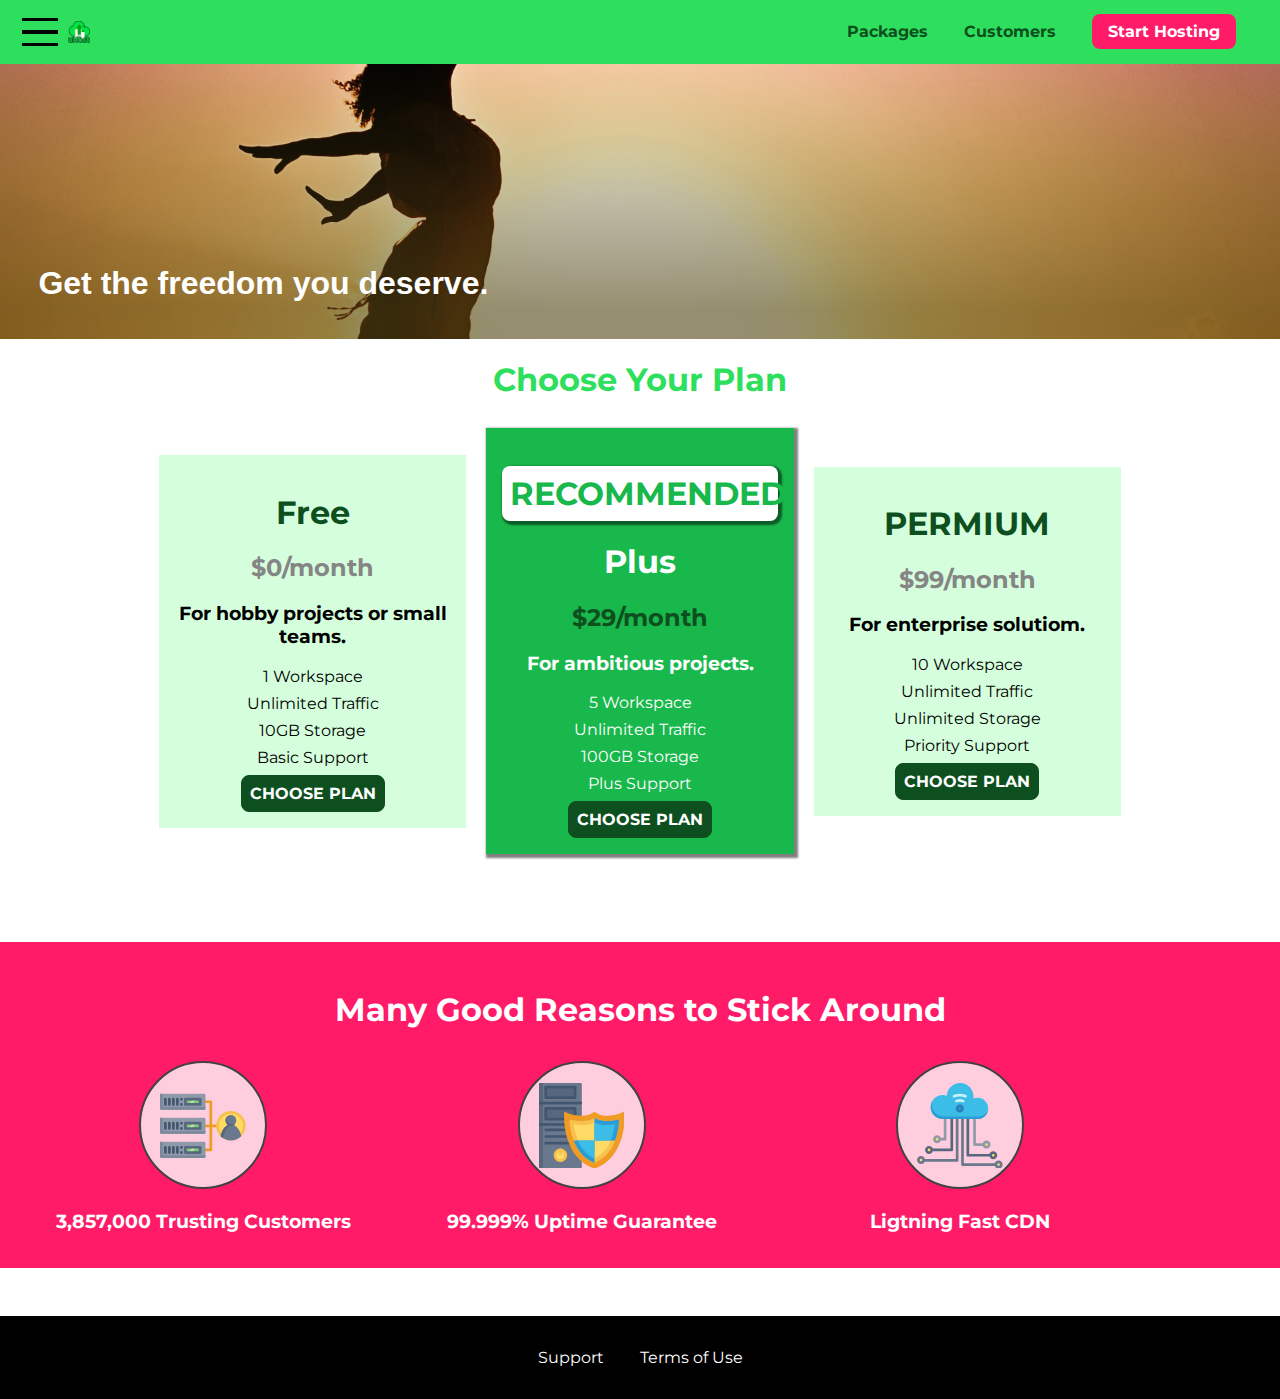
==== commit 1ebe8984: "use js to access modal and mobile-navigation and control their appearnce" ====
--- a/index.html
+++ b/index.html
@@ -22,6 +22,11 @@
     </div>
     <header class="main-header">
         <div>
+            <button class="toggle-button">
+                <span class="toggle-button__bar"></span>
+                <span class="toggle-button__bar"></span>
+                <span class="toggle-button__bar"></span>
+            </button>
             <a href="index.html" class="main-header__brand">
               <img src="images/uhost-icon.png" alt="usHost">  
             </a>
@@ -40,6 +45,13 @@
             </ul>
         </nav>
     </header>
+    <nav class="mobile-nav">
+        <ul class="mobile-nav__items">
+            <li class="mobile-nav__item"><a href="packages/index.html">Packages</a></li>
+            <li class="mobile-nav__item"><a href="customers/index.html">Customers</a></li>
+            <li class="mobile-nav__item mobile-nav__item--cta"><a href="start-hosting/index.html">Start Hosting</a></li>
+        </ul>
+    </nav>
     <main>
         <section id="product-overview">
             <h1>Get the freedom you deserve.</h1>
@@ -300,6 +312,7 @@
             </ul>
         </nav>
     </footer>
+    <script src="shared.js"></script>
 </body>
 
 </html>--- a/shared.css
+++ b/shared.css
@@ -33,7 +33,7 @@
 .main-nav__items{
     padding: 0;
     margin: 0;
-    list-style: non e;
+    list-style: none;
 }
 .main-header__brand{
     color:#0e4f1f;
@@ -42,13 +42,38 @@
     font-size: 1.3rem;
     height: 22px;
     display: inline-block;
+    vertical-align: middle;
 }
 
 .main-header__brand img{
     height: 100%;
 }
 
-.main-nav__item a{
+.toggle-button{
+    width: 3rem;
+    background: transparent;
+    border: none;
+    padding-top: 0;
+    padding-bottom: 0;
+    vertical-align: middle;
+    cursor: pointer;
+}
+
+.toggle-button:focus {
+    outline: none;
+  }
+  
+  .toggle-button__bar {
+    width: 100%;
+    height: 0.2rem;
+    background: black;
+    display: block;
+    margin: 0.6rem 0;
+  }
+  
+
+.main-nav__item a,
+.mobile-nav__item a{
     color:#0e4f1f;
     text-decoration: none;
     font-weight: bold;
@@ -61,7 +86,8 @@
     border-bottom: 5px solid white;
 }
 
-.main-nav__item--cta a{
+.main-nav__item--cta a,
+.mobile-nav__item--cta a{
    color:white;
    background: #ff1b68;
    padding: 0.5rem 1rem;
@@ -69,11 +95,40 @@
 }
 
 .main-nav__item--cta a:hover,
-.main-nav__item--cta a:active {
+.main-nav__item--cta a:active,
+.mobile-nav__item--cta a :hover,
+.mobile-nav__item--cta a :active{
     background:white;
     color: #ff1b68;
     border: none;
  }
+
+ .mobile-nav{
+    position: fixed;
+    z-index: 101;
+    background-color: white;
+    width: 80%;
+    height: 100vh;
+    top: 0;
+    left: 0;
+    display: none;
+ }
+
+ .mobile-nav__items{
+    width: 90%;
+    height: 100%;
+    list-style: none;
+    margin: 10% auto;
+    padding: 0;
+    text-align: center;
+ }
+
+.mobile-nav__item{
+    margin: 1rem 0;
+}
+.mobile-nav__item a{
+    font-size: 1.5rem;
+}
 
  .backdrop {
     position: fixed;
@@ -133,4 +188,8 @@
 .main-footer__link a:hover ,
 .main-footer__link a:active {
     color: #ccc;
+}
+
+.open{
+    display: block !important;
 }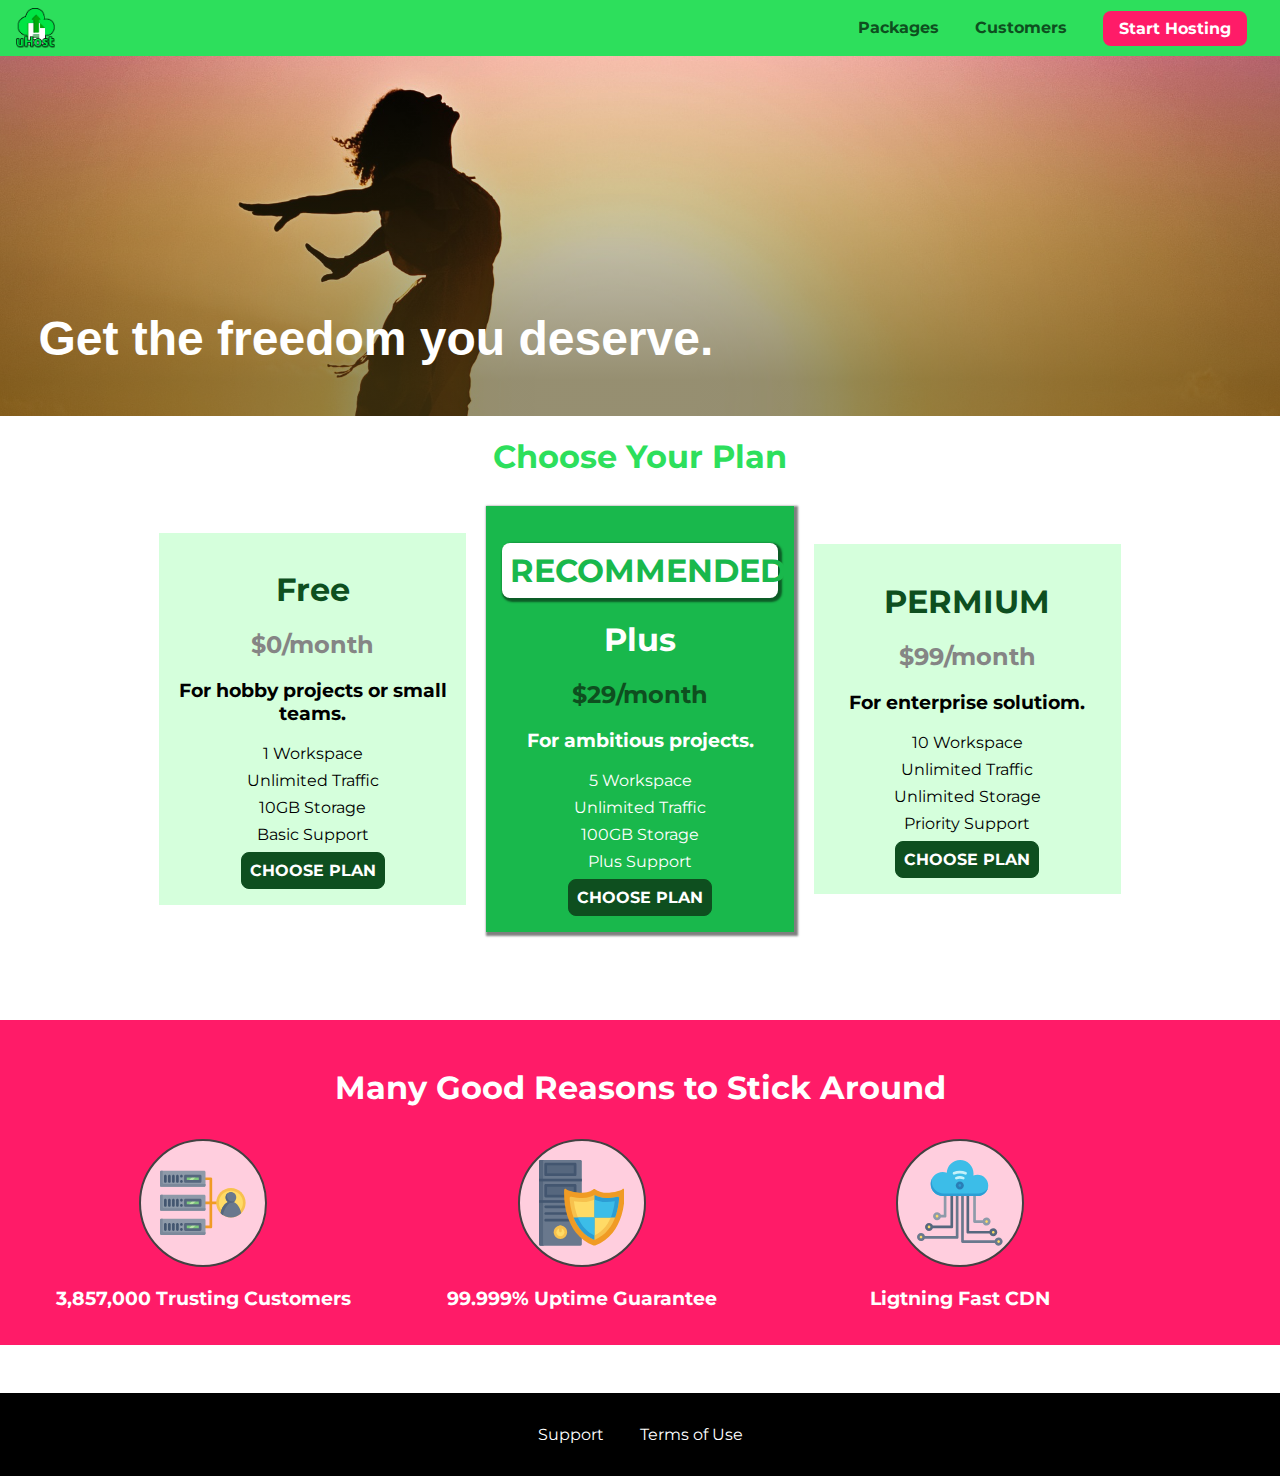
==== commit 51acb56f: "use new web-font google font in the packages page and use import fn accross all pages" ====
--- a/index.html
+++ b/index.html
@@ -4,9 +4,9 @@
 <head>
     <meta charset="UTF-8">
     <meta http-equiv="X-UA-Compatible" content="ie=edge">
+    <meta name="viewport" content="width=device-width,initial-scale=1.0">
     <title>uHost</title>
     <link rel="shortcut icon" href="favicon.png">
-    <link href="https://fonts.googleapis.com/css?family=Montserrat:400,700" rel="stylesheet">
     <link rel="stylesheet" href="shared.css">
     <link rel="stylesheet" href="main.css">
 </head>
--- a/shared.css
+++ b/shared.css
@@ -1,3 +1,8 @@
+@import url('https://fonts.googleapis.com/css2?family=Roboto&display=swap');
+@import url('https://fonts.googleapis.com/css2?family=Montserrat:400,700');
+
+
+
 
 * {
     box-sizing: border-box;
@@ -5,6 +10,11 @@
 body {
     font-family: 'Montserrat', sans-serif;
     margin: 0;
+}
+
+main{
+    min-height: calc(100vh - 3.5rem - 8rem);
+    margin-top:3.5rem;
 }
 .main-header{
     width: 100%;
@@ -25,10 +35,7 @@
     vertical-align: middle;
 }
 .main-nav{
-    display: inline-block;
-    text-align: right;
-    width: calc(100% - 90px) ;
-    vertical-align: middle;
+    display: none;
 }
 .main-nav__items{
     padding: 0;
@@ -39,8 +46,7 @@
     color:#0e4f1f;
     text-decoration: none;
     font-weight: bold;
-    font-size: 1.3rem;
-    height: 22px;
+    height: 2.5rem;
     display: inline-block;
     vertical-align: middle;
 }
@@ -63,14 +69,13 @@
     outline: none;
   }
   
-  .toggle-button__bar {
+.toggle-button__bar {
     width: 100%;
     height: 0.2rem;
     background: black;
     display: block;
     margin: 0.6rem 0;
   }
-  
 
 .main-nav__item a,
 .mobile-nav__item a{
@@ -104,6 +109,7 @@
  }
 
  .mobile-nav{
+    display: none;
     position: fixed;
     z-index: 101;
     background-color: white;
@@ -128,6 +134,18 @@
 }
 .mobile-nav__item a{
     font-size: 1.5rem;
+}
+
+@media (min-width:40rem){
+    .main-nav{
+        display: inline-block;
+        text-align: right;
+        width: calc(100% - 44px) ;
+        vertical-align: middle;
+    }
+    .toggle-button{
+        display: none;
+    }
 }
 
  .backdrop {
@@ -161,6 +179,12 @@
     outline: none;
 }
 
+.button[disabled]{
+    cursor: not-allowed;
+    background-color: #ccc;
+    border:#a1a1a1;
+    color: #a1a1a1;
+}
 
 .main-footer {
     background: black;
@@ -177,8 +201,8 @@
 }
 
 .main-footer__link{
-    display: inline-block;
-    margin: 0 1rem;
+    display: block;
+    margin: 1rem 0;
 }
 .main-footer__link a {
     color: white;
@@ -190,6 +214,13 @@
     color: #ccc;
 }
 
+@media(min-width:40rem){
+    .main-footer__link{
+        display: inline-block;
+        margin: 0 1rem;
+    }
+}
+
 .open{
     display: block !important;
 }--- a/main.css
+++ b/main.css
@@ -1,10 +1,10 @@
 
  #product-overview {
     background: linear-gradient(to top, rgba(80,68,18,0.6) 10%, transparent), 
-    url('images/freedom.jpg')  left 10% bottom 70%/cover   no-repeat border-box , #ff1b68;
+    url('images/freedom.jpg')  center/cover   no-repeat border-box , #ff1b68;
     /* background-size: cover;
     background-repeat: no-repeat;
-    background-position: left 10% bottom 20%/cover;
+    background-position: left 10% bottom 20%/cover;  or center
     background-origin: border-box;
     background-clip: border-box; */
     width: 100vw;
@@ -26,27 +26,59 @@
     position: absolute;
     bottom: 5%;
     left: 3%;
-}
-.plans__list {
-    width: 80%;
-    margin: auto; 
-    /*  for centering elements but it works only for block level elements with an explicitly assigned Width though */
-    text-align: center;
-}
-
+    font-size: 1.6rem;
+}
+
+/* 
+    using the portrait might be good idea if we don't target desktop mode bec. the W and H won't be longer equal
+@media (min-width:40rem) and (orientation: portrait){ */
+@media (min-width:40rem) and (min-height:40rem){
+
+    #product-overview{
+        height: 40vh;
+        background-position: 50% 25%;
+    }
+    #product-overview h1 {
+     font-size: 3rem;
+    }
+}
 .plan {
     background: #d5ffdc;
-    width: 30%;
+    width: 100%;
     padding: 1rem;
-    margin: 0.5rem;
-    display: inline-block;
-    vertical-align: middle;
+    margin: 0.5rem  0;
     text-align: center;
 }
 .plan--highlighted {
     background: #19b84c;
     color:white;
-    box-shadow: 2px 2px 2px 2px rgba(0,0,0,0.5);
+}
+
+
+@media (min-width:40rem){
+    .plans__list {
+        width: 80%;
+        margin: auto; 
+        /*  for centering elements but it works only for block level elements with an explicitly assigned Width though */
+        text-align: center;
+    }
+    .plan {
+        background: #d5ffdc;
+        width: 30%;
+        padding: 1rem;
+        margin: 0.5rem;
+        display: inline-block;
+        vertical-align: middle;
+        text-align: center;
+        min-width: 13rem;
+        max-width: 25rem;
+    }
+  
+    .plan--highlighted{
+        background: #19b84c;
+        color:white;
+        box-shadow: 2px 2px 2px 2px rgba(0,0,0,0.5);
+    }
 }
 
 .plan__bagde{
@@ -107,11 +139,14 @@
     padding: 1.2rem;
 }
 
-.key-feature{
-    display: inline-block;
-    width: 30%;
-    text-align: center;
-    vertical-align: top;
+@media(min-width:40rem){
+    .key-feature{
+        display: inline-block;
+        width: 30%;
+        text-align: center;
+        max-width: 25rem;
+        vertical-align: top;
+    }
 }
 
 .key-feature__description {
